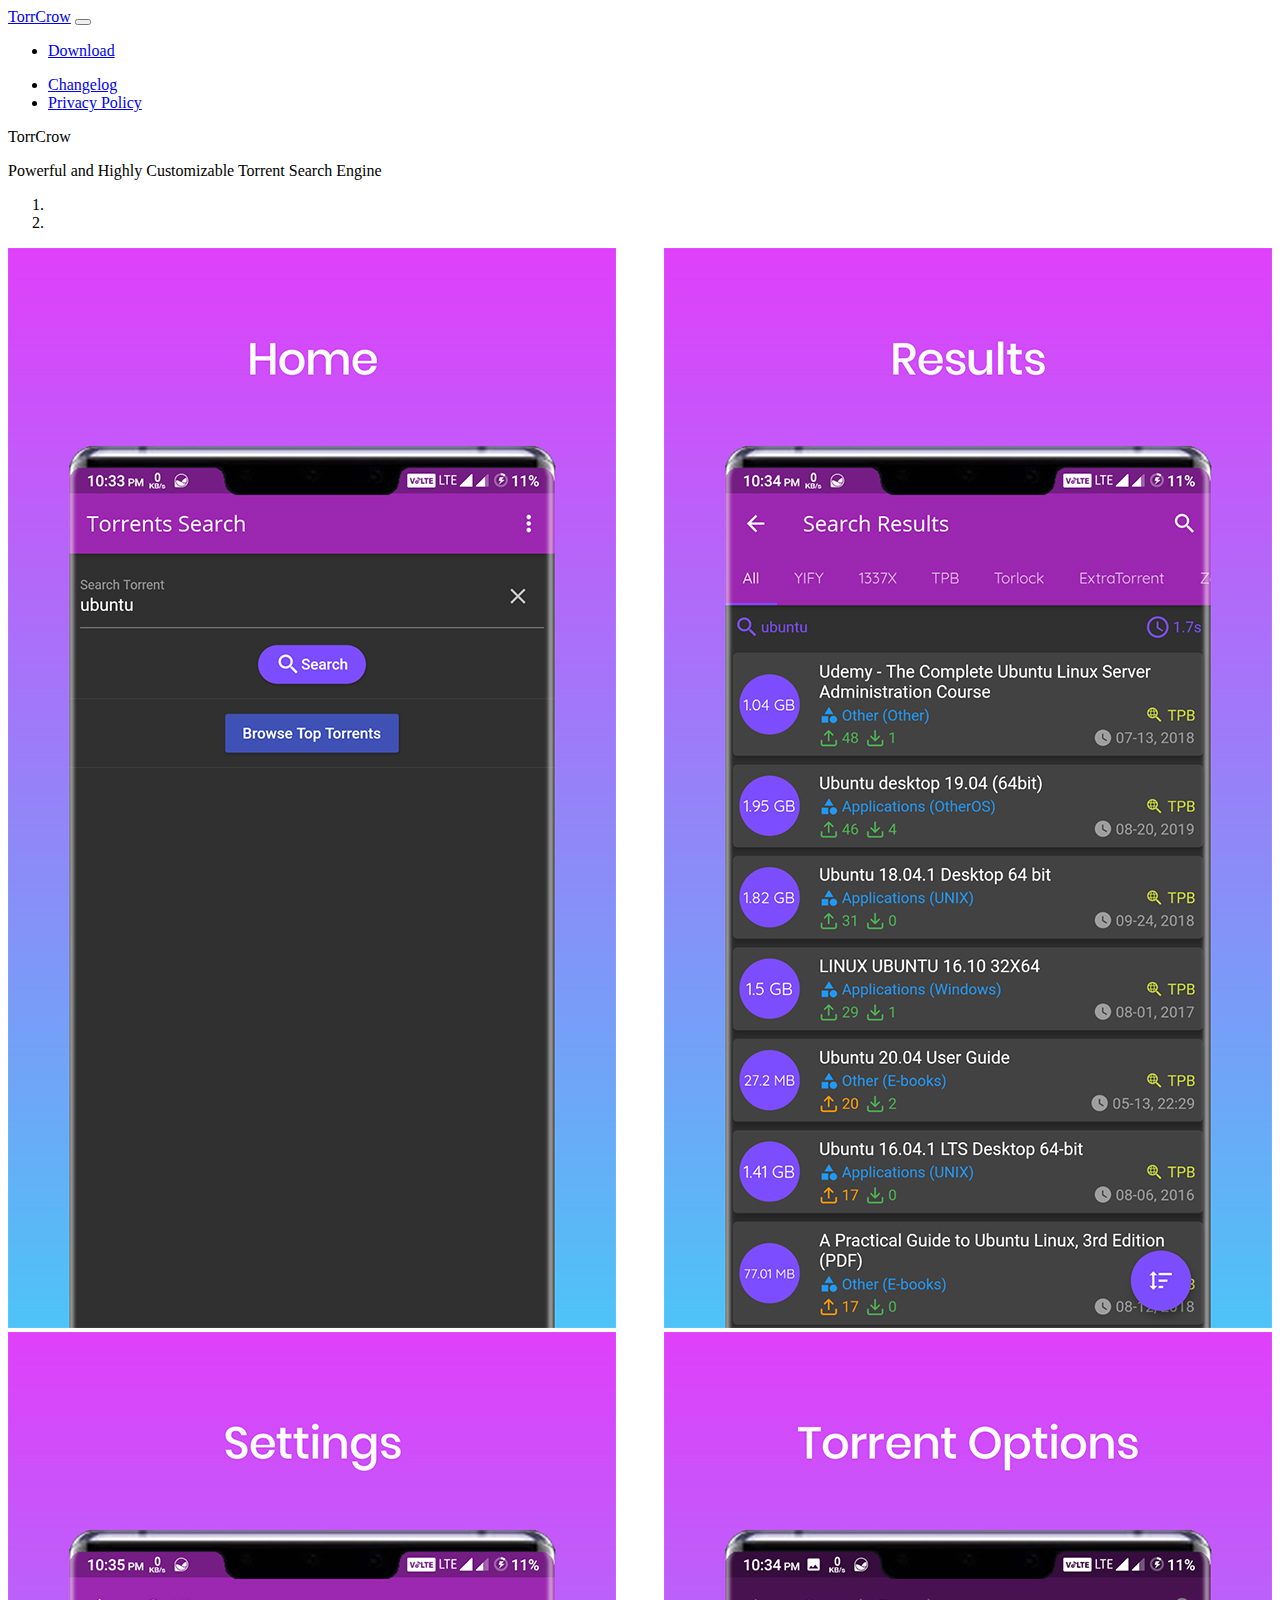
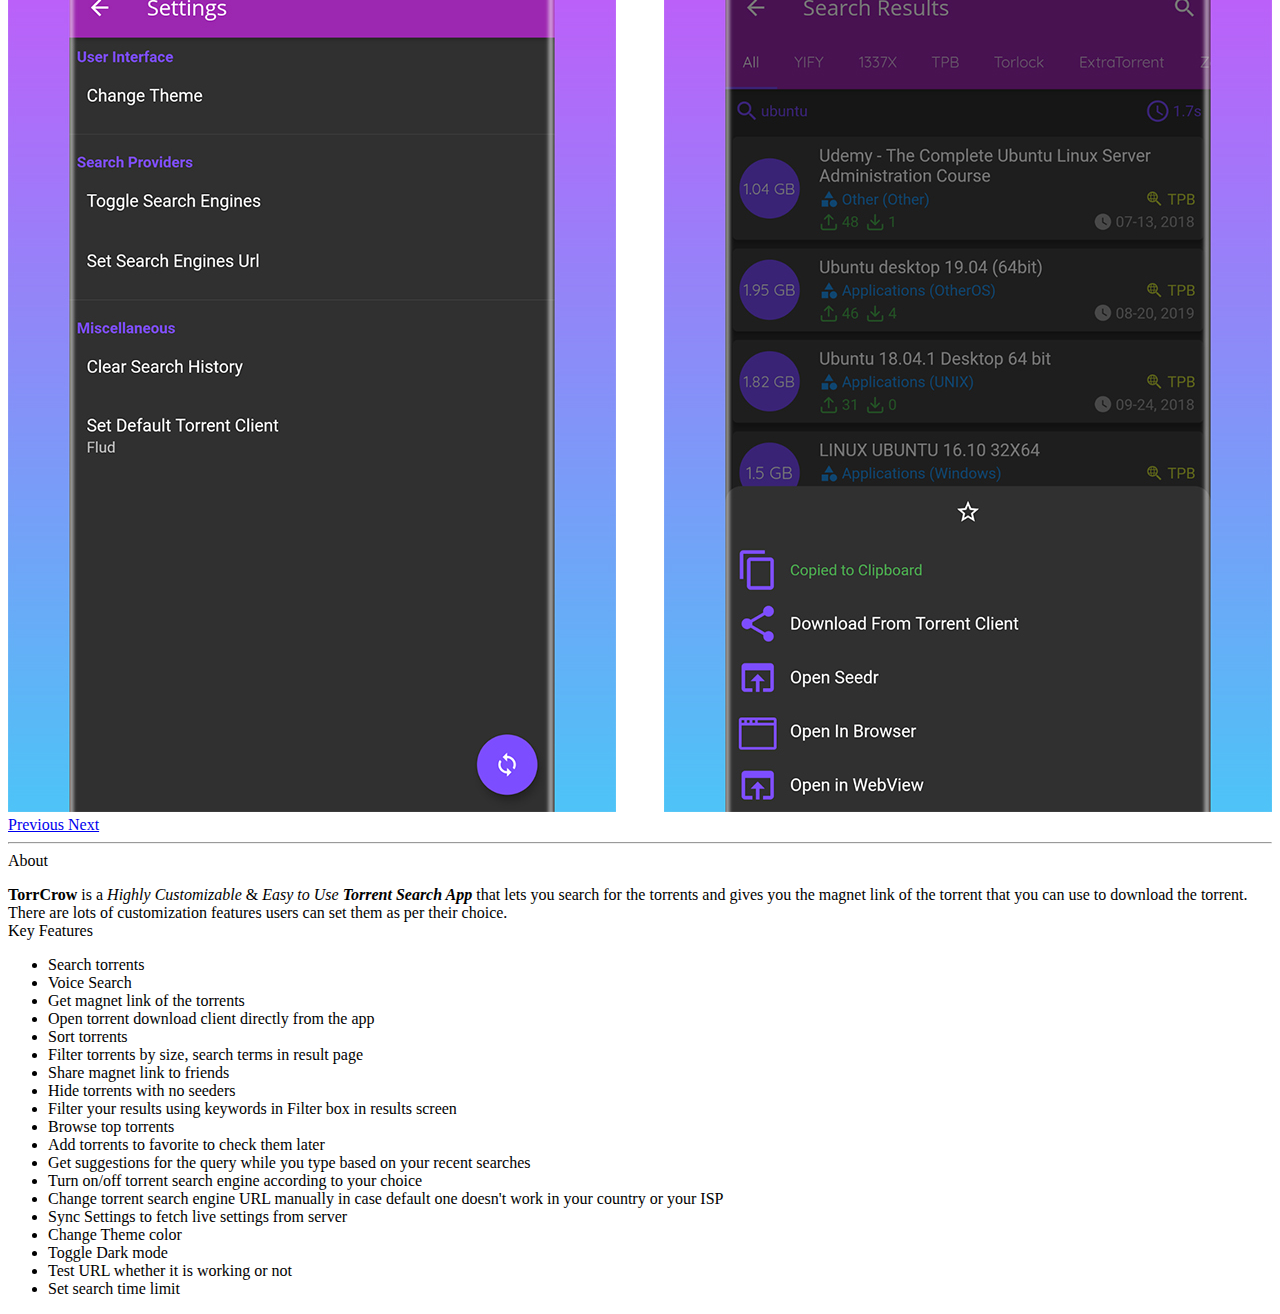
==== torrcrow/index.html @ e7c359f5 "Open link in same tab" ====
<!doctype html>
<html lang="en">

<head>
    <!-- Required meta tags -->
    <meta charset="utf-8">
    <meta name="viewport" content="width=device-width, initial-scale=1">

    <!-- Bootstrap CSS -->
    <link href="https://cdn.jsdelivr.net/npm/bootstrap@5.0.0-beta1/dist/css/bootstrap.min.css" rel="stylesheet"
        integrity="sha384-giJF6kkoqNQ00vy+HMDP7azOuL0xtbfIcaT9wjKHr8RbDVddVHyTfAAsrekwKmP1" crossorigin="anonymous">

    <link rel="stylesheet" href="style.css">
    <title>TorrCrow</title>
</head>

<body>
    <!-- Navbar -->
    <nav class="navbar navbar-expand-lg navbar-dark bg-dark sticky-top">
        <div class="container-fluid">
            <a class="navbar-brand" href="/torrcrow">TorrCrow</a>
            <button class="navbar-toggler" type="button" data-bs-toggle="collapse" data-bs-target="#navbarNav" aria-controls="navbarNav"
                aria-expanded="false" aria-label="Toggle navigation">
                <span class="navbar-toggler-icon"></span>
            </button>
            <div class="collapse navbar-collapse" id="navbarNav">
                <ul class="navbar-nav mr-auto">
                    <li class="nav-item">
                        <a class="nav-link" href="https://play.google.com/store/apps/details?id=com.shivam.torrent_search">Download</a>
                    </li>
                    <!-- <li class="nav-item">
                        <a class="nav-link" href="#tutorial">How to Use</a>
                    </li> -->
                </ul>
                <ul class="navbar-nav">
                    <li class="nav-item">
                        <a class="nav-link" href="changelog.html">Changelog</a>
                    </li>
                    <li class="nav-item">
                        <a class="nav-link" href="privacy-policy.html">Privacy
                            Policy</a>
                    </li>
                </ul>
            </div>
        </div>
    </nav>
    <!-- /Navbar -->

    <div class="container">
        <!-- jumbotron -->
        <div class="bg-danger my-3 p-3 rounded">
            <div class="display-4">TorrCrow</div>
            <p class="lead">Powerful and Highly Customizable Torrent Search Engine</p>
        </div>

        <!-- carousel/ss -->
        <div id="carouselExampleIndicators" class="carousel slide" data-bs-ride="carousel">
            <ol class="carousel-indicators">
                <li data-bs-target="#carouselExampleIndicators" data-bs-slide-to="0" class="active"></li>
                <li data-bs-target="#carouselExampleIndicators" data-bs-slide-to="1"></li>
            </ol>
            <div class="carousel-inner">
                <div class="carousel-item active">
                    <img src="assets/images/ss/1.jpg" class="d-block w-100" alt="home">
                </div>
                <div class="carousel-item">
                    <img src="assets/images/ss/2.jpg" class="d-block w-100" alt="...">
                </div>
            </div>
            <a class="carousel-control-prev" href="#carouselExampleIndicators" role="button" data-bs-slide="prev">
                <span class="carousel-control-prev-icon" aria-hidden="true"></span>
                <span class="visually-hidden">Previous</span>
            </a>
            <a class="carousel-control-next" href="#carouselExampleIndicators" role="button" data-bs-slide="next">
                <span class="carousel-control-next-icon" aria-hidden="true"></span>
                <span class="visually-hidden">Next</span>
            </a>
        </div>
        <!-- /carousel -->

        <hr>

        <!-- about the app -->
        <div>
            <div class="h2">About</div>
            <p class="lead">
            <div class="my-2">
                <div>
                    <strong>TorrCrow</strong> is a <em>Highly Customizable</em> & <em>Easy to Use</em> <strong><em>Torrent Search
                            App</em></strong> that lets you search for the torrents and gives you the magnet link of the torrent that you
                    can use to download the torrent.
                </div>
                <div>There are lots of customization features users can set them as per their choice.</div>
            </div>

            <div class="h5">Key Features</div>
            <ul class="list-group">
                <li class="list-group-item">Search torrents</li>
                <li class="list-group-item">Voice Search</li>
                <li class="list-group-item">Get magnet link of the torrents</li>
                <li class="list-group-item">Open torrent download client directly from the app</li>
                <li class="list-group-item">Sort torrents</li>
                <li class="list-group-item">Filter torrents by size, search terms in result page</li>
                <li class="list-group-item">Share magnet link to friends</li>
                <li class="list-group-item">Hide torrents with no seeders</li>
                <li class="list-group-item">Filter your results using keywords in Filter box in results screen</li>
                <li class="list-group-item">Browse top torrents</li>
                <li class="list-group-item">Add torrents to favorite to check them later</li>
                <li class="list-group-item">Get suggestions for the query while you type based on your recent searches</li>
                <li class="list-group-item">Turn on/off torrent search engine according to your choice</li>
                <li class="list-group-item">Change torrent search engine URL manually in case default one doesn't work in your country or
                    your ISP
                </li>
                <li class="list-group-item">Sync Settings to fetch live settings from server</li>
                <li class="list-group-item">Change Theme color</li>
                <li class="list-group-item">Toggle Dark mode</li>
                <li class="list-group-item">Test URL whether it is working or not</li>
                <li class="list-group-item">Set search time limit</li>
            </ul>
            </p>
        </div>
        <!-- /about -->

    </div>

    <script src="https://cdn.jsdelivr.net/npm/bootstrap@5.0.0-beta1/dist/js/bootstrap.bundle.min.js"
        integrity="sha384-ygbV9kiqUc6oa4msXn9868pTtWMgiQaeYH7/t7LECLbyPA2x65Kgf80OJFdroafW" crossorigin="anonymous"></script>
</body>

</html>
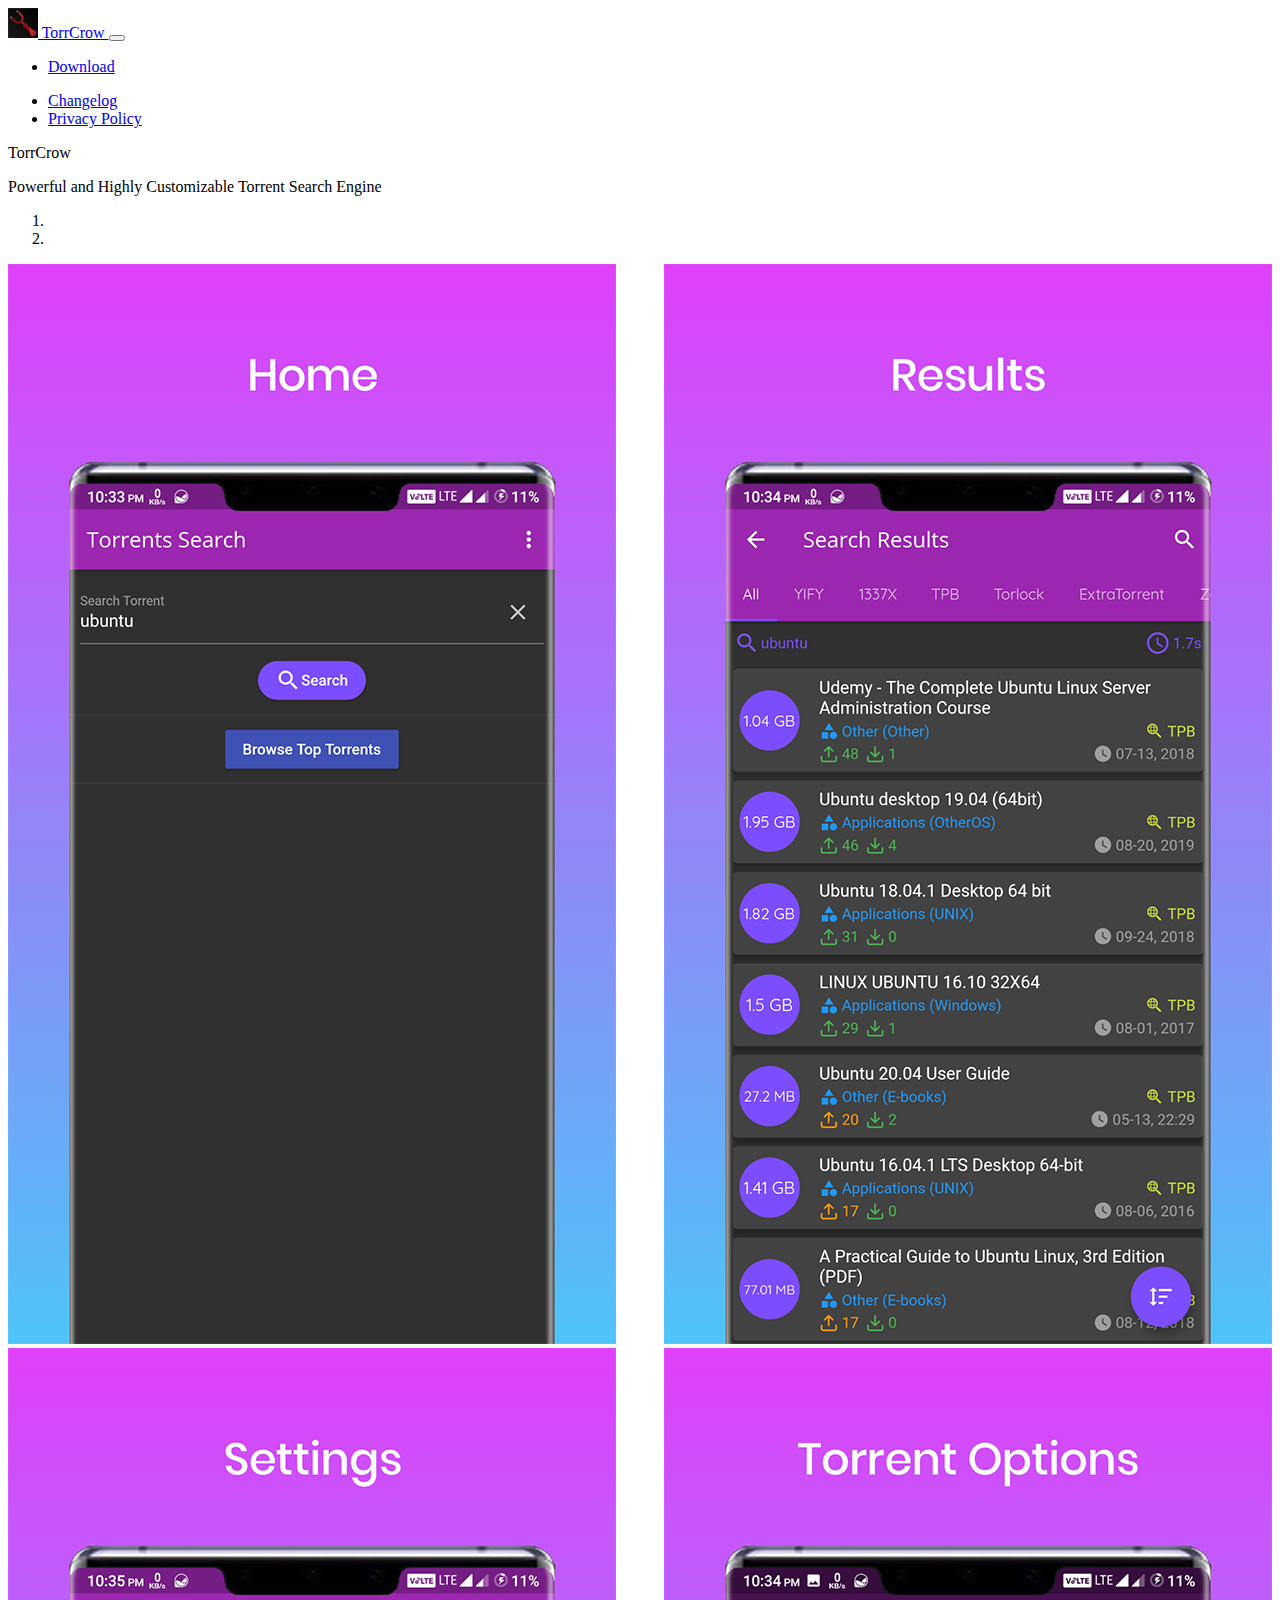
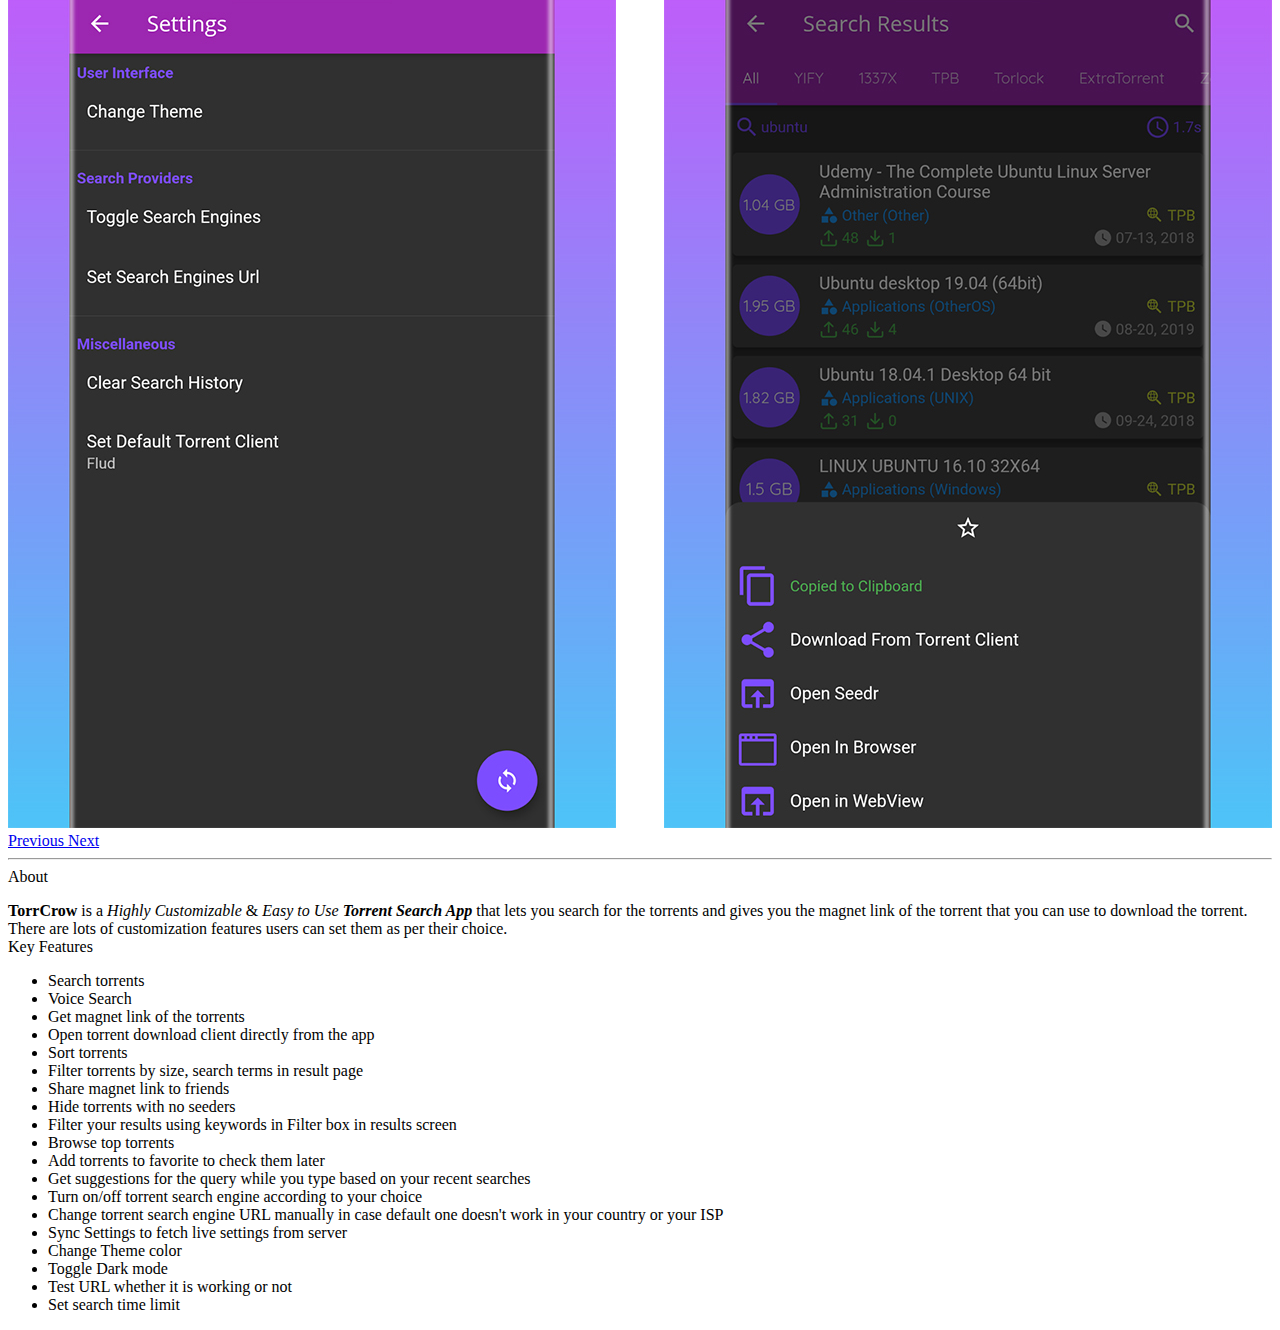
==== commit 5ad85fa6: "Add brand icon in navbar" ====
--- a/torrcrow/index.html
+++ b/torrcrow/index.html
@@ -18,7 +18,10 @@
     <!-- Navbar -->
     <nav class="navbar navbar-expand-lg navbar-dark bg-dark sticky-top">
         <div class="container-fluid">
-            <a class="navbar-brand" href="/torrcrow">TorrCrow</a>
+            <a class="navbar-brand" href="/torrcrow">
+                <img src="/torrcrow/assets/images/logo.svg" alt="TC" width="30" height="30" class="d-inline-block align-center">
+                TorrCrow
+            </a>
             <button class="navbar-toggler" type="button" data-bs-toggle="collapse" data-bs-target="#navbarNav" aria-controls="navbarNav"
                 aria-expanded="false" aria-label="Toggle navigation">
                 <span class="navbar-toggler-icon"></span>
@@ -26,7 +29,8 @@
             <div class="collapse navbar-collapse" id="navbarNav">
                 <ul class="navbar-nav mr-auto">
                     <li class="nav-item">
-                        <a class="nav-link" href="https://play.google.com/store/apps/details?id=com.shivam.torrent_search">Download</a>
+                        <a class="nav-link" href="https://play.google.com/store/apps/details?id=com.shivam.torrent_search"
+                            target="_blank">Download</a>
                     </li>
                     <!-- <li class="nav-item">
                         <a class="nav-link" href="#tutorial">How to Use</a>
@@ -34,10 +38,10 @@
                 </ul>
                 <ul class="navbar-nav">
                     <li class="nav-item">
-                        <a class="nav-link" href="changelog.html">Changelog</a>
+                        <a class="nav-link" href="/torrcrow/changelog.html">Changelog</a>
                     </li>
                     <li class="nav-item">
-                        <a class="nav-link" href="privacy-policy.html">Privacy
+                        <a class="nav-link" href="/torrcrow/privacy-policy.html">Privacy
                             Policy</a>
                     </li>
                 </ul>
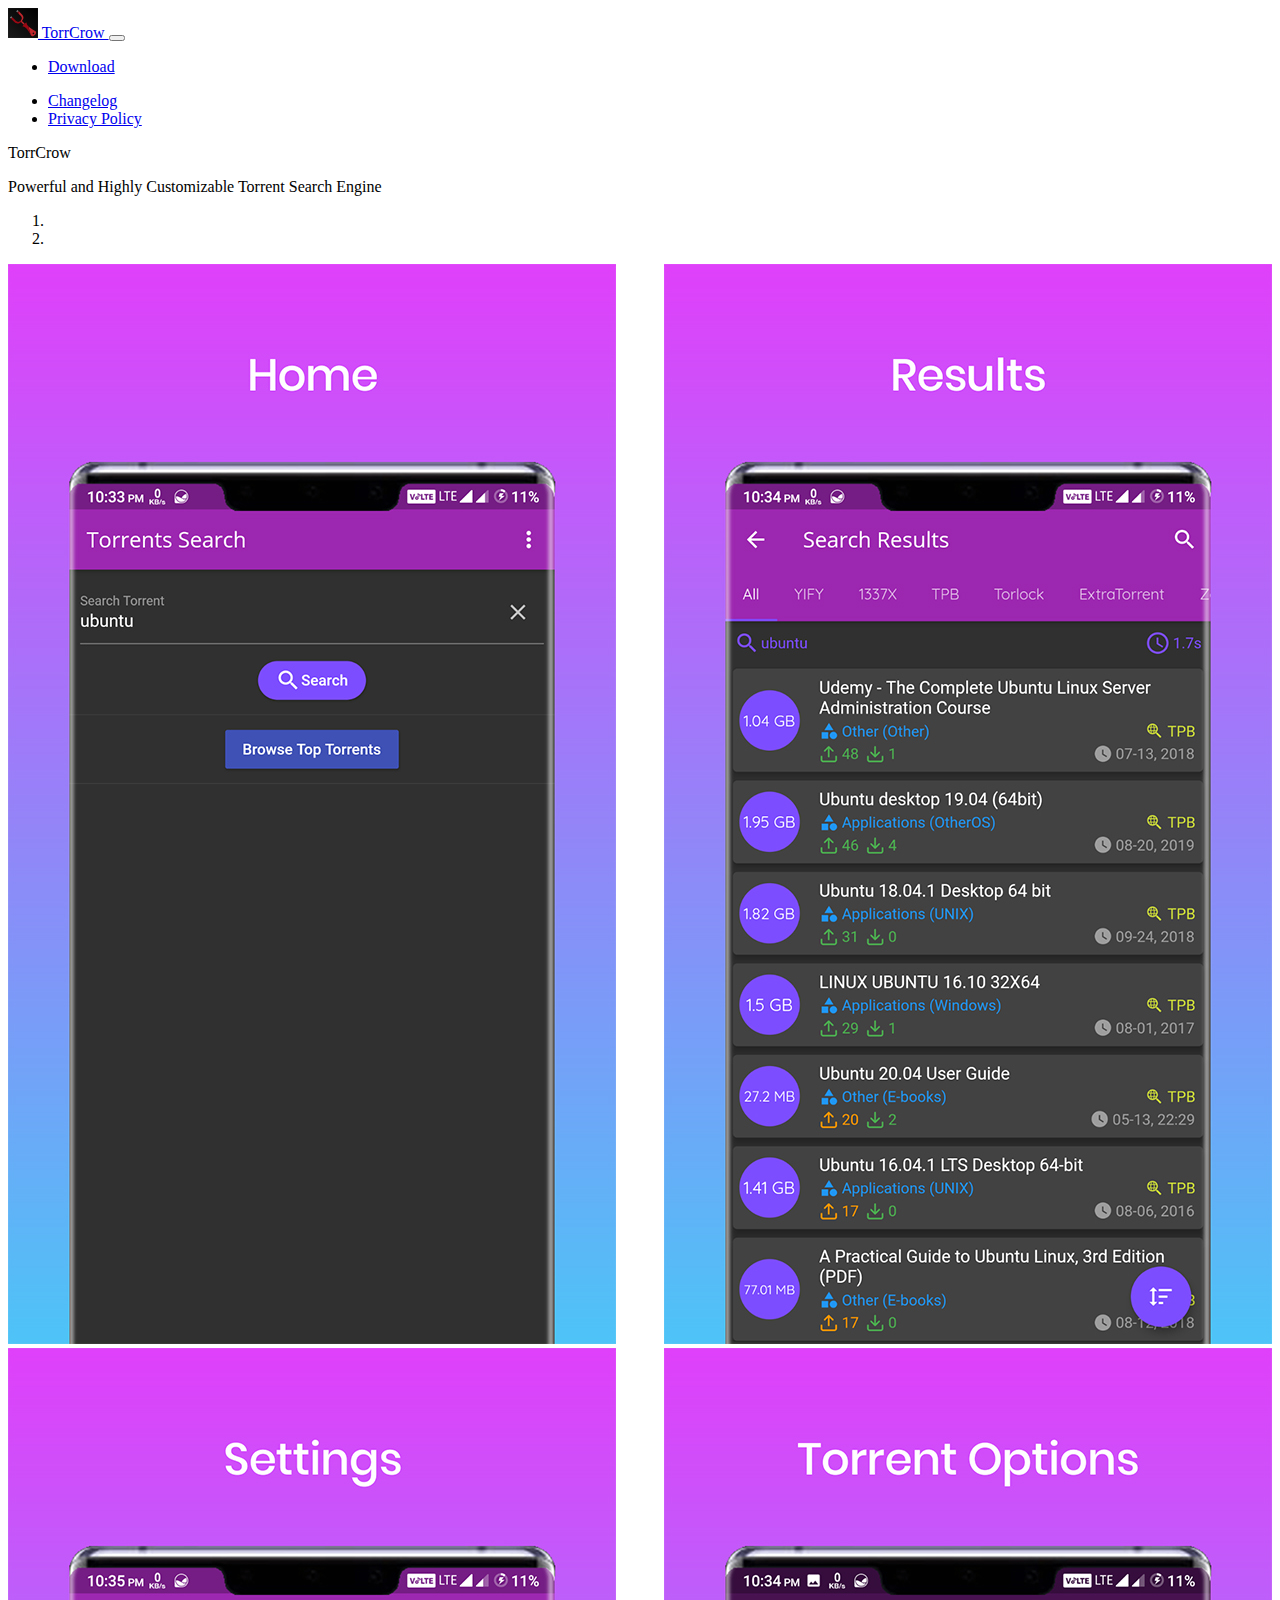
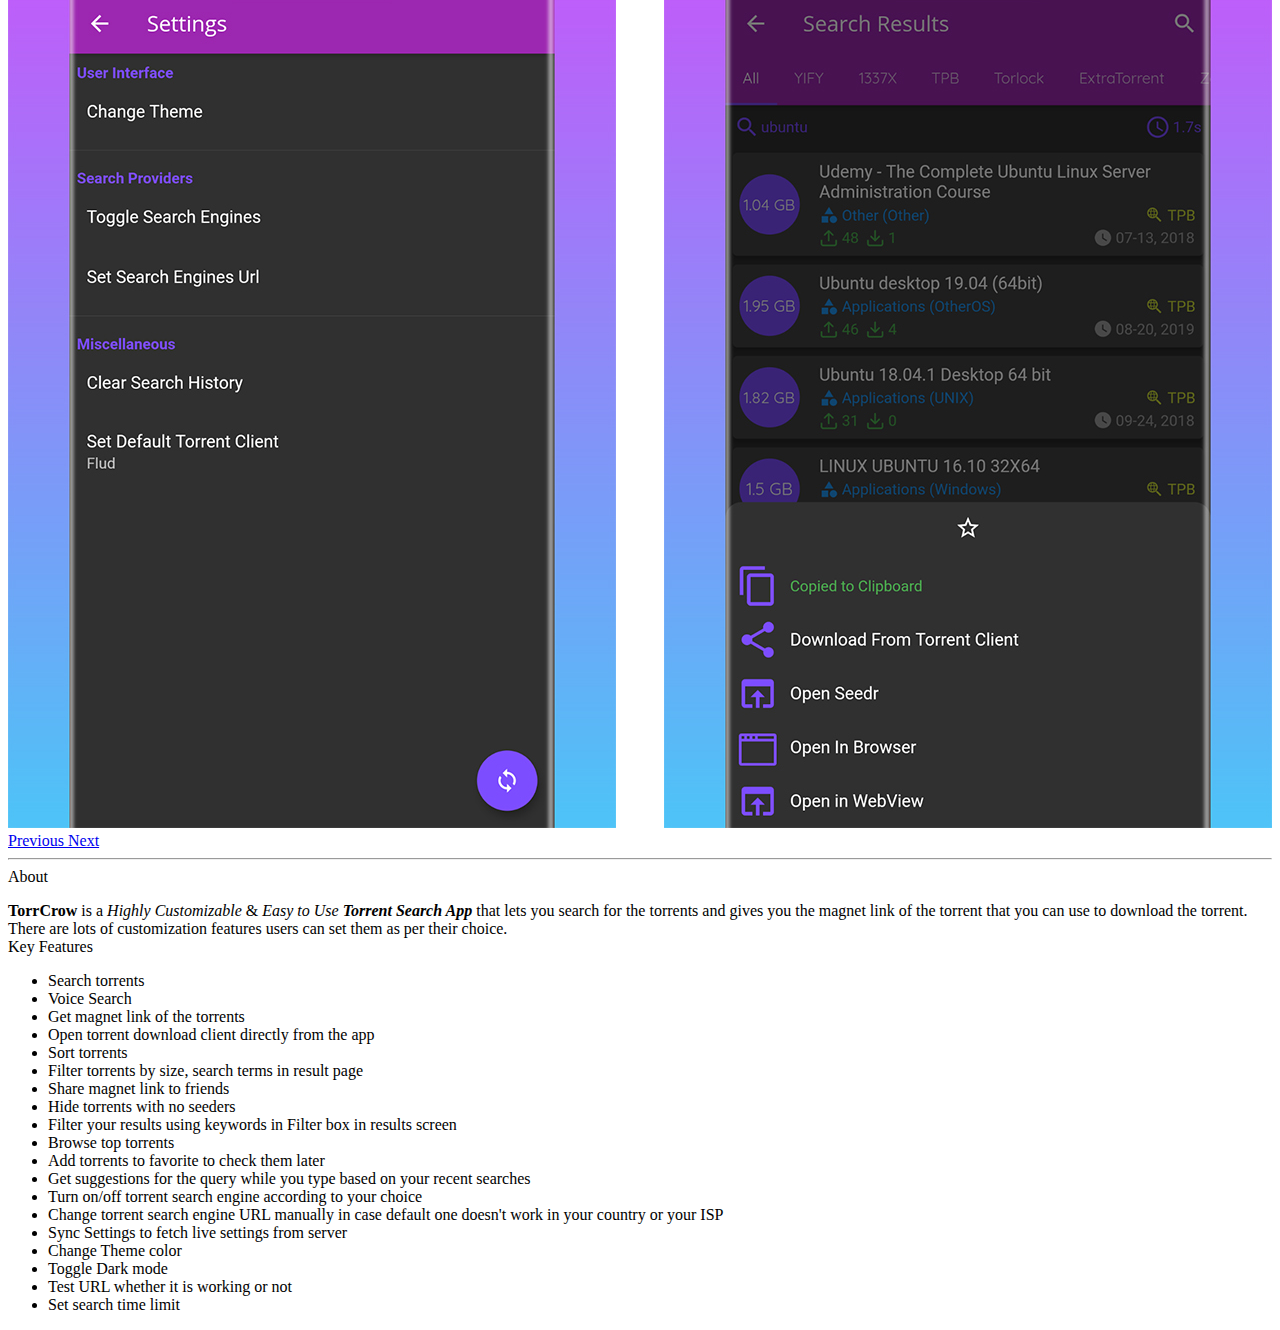
==== commit fc20fdc2: "Add favicon" ====
--- a/torrcrow/index.html
+++ b/torrcrow/index.html
@@ -5,11 +5,12 @@
     <!-- Required meta tags -->
     <meta charset="utf-8">
     <meta name="viewport" content="width=device-width, initial-scale=1">
-
+    <!-- Favicon -->
+    <link rel="icon" href="/torrcrow/assets/images/favicon.ico" sizes="16x16">
     <!-- Bootstrap CSS -->
     <link href="https://cdn.jsdelivr.net/npm/bootstrap@5.0.0-beta1/dist/css/bootstrap.min.css" rel="stylesheet"
         integrity="sha384-giJF6kkoqNQ00vy+HMDP7azOuL0xtbfIcaT9wjKHr8RbDVddVHyTfAAsrekwKmP1" crossorigin="anonymous">
-
+    <!-- My CSS -->
     <link rel="stylesheet" href="style.css">
     <title>TorrCrow</title>
 </head>
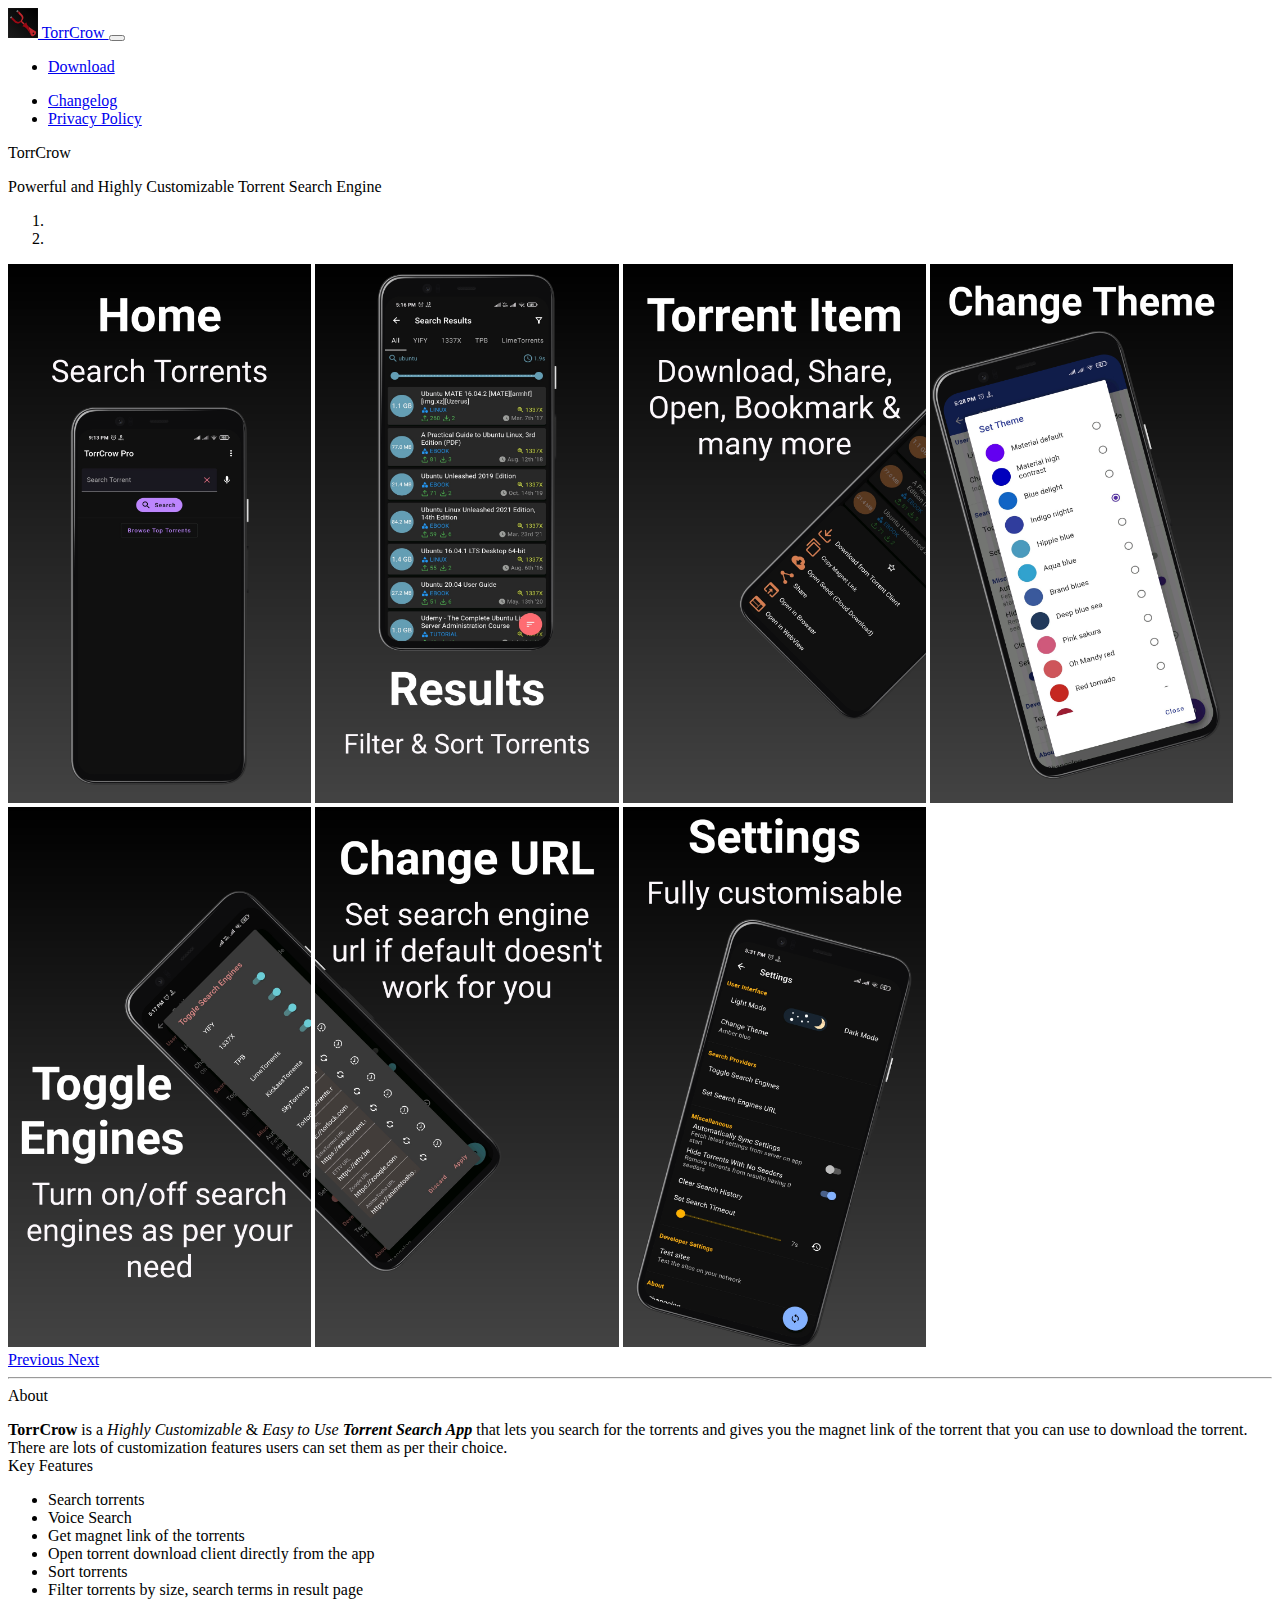
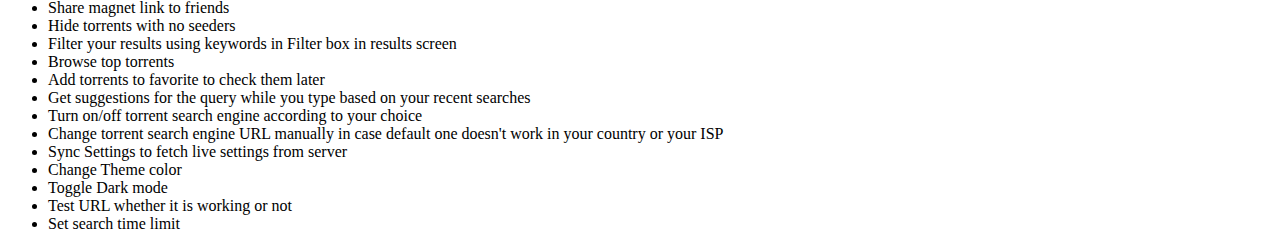
==== commit 97e0ce12: "Update images" ====
--- a/torrcrow/index.html
+++ b/torrcrow/index.html
@@ -11,7 +11,8 @@
     <link href="https://cdn.jsdelivr.net/npm/bootstrap@5.0.0-beta1/dist/css/bootstrap.min.css" rel="stylesheet"
         integrity="sha384-giJF6kkoqNQ00vy+HMDP7azOuL0xtbfIcaT9wjKHr8RbDVddVHyTfAAsrekwKmP1" crossorigin="anonymous">
     <!-- My CSS -->
-    <link rel="stylesheet" href="style.css">
+    <link rel="stylesheet" href="/torrcrow/styles.css">
+
     <title>TorrCrow</title>
 </head>
 
@@ -20,17 +21,18 @@
     <nav class="navbar navbar-expand-lg navbar-dark bg-dark sticky-top">
         <div class="container-fluid">
             <a class="navbar-brand" href="/torrcrow">
-                <img src="/torrcrow/assets/images/logo.svg" alt="TC" width="30" height="30" class="d-inline-block align-center">
+                <img src="assets/images/logo.svg" alt="TC" width="30" height="30" class="d-inline-block align-center">
                 TorrCrow
             </a>
-            <button class="navbar-toggler" type="button" data-bs-toggle="collapse" data-bs-target="#navbarNav" aria-controls="navbarNav"
-                aria-expanded="false" aria-label="Toggle navigation">
+            <button class="navbar-toggler" type="button" data-bs-toggle="collapse" data-bs-target="#navbarNav"
+                aria-controls="navbarNav" aria-expanded="false" aria-label="Toggle navigation">
                 <span class="navbar-toggler-icon"></span>
             </button>
             <div class="collapse navbar-collapse" id="navbarNav">
                 <ul class="navbar-nav mr-auto">
                     <li class="nav-item">
-                        <a class="nav-link" href="https://play.google.com/store/apps/details?id=com.shivam.torrent_search"
+                        <a class="nav-link"
+                            href="https://play.google.com/store/apps/details?id=com.shivam.torrent_search"
                             target="_blank">Download</a>
                     </li>
                     <!-- <li class="nav-item">
@@ -66,10 +68,16 @@
             </ol>
             <div class="carousel-inner">
                 <div class="carousel-item active">
-                    <img src="assets/images/ss/1.jpg" class="d-block w-100" alt="home">
+                    <img src="assets/images/ss/1.png" style="width: 24%;" alt="Home">
+                    <img src="assets/images/ss/2.png" style="width: 24%;" alt="Results">
+                    <img src="assets/images/ss/3.png" style="width: 24%;" alt="Torrent Item">
+                    <img src="assets/images/ss/6.png" style="width: 24%;" alt="Change Theme">
                 </div>
+
                 <div class="carousel-item">
-                    <img src="assets/images/ss/2.jpg" class="d-block w-100" alt="...">
+                    <img src="assets/images/ss/4.png" style="width: 24%;" alt="Toggle Engines">
+                    <img src="assets/images/ss/5.png" style="width: 24%;" alt="Change URL">
+                    <img src="assets/images/ss/7.png" style="width: 24%;" alt="Settings">
                 </div>
             </div>
             <a class="carousel-control-prev" href="#carouselExampleIndicators" role="button" data-bs-slide="prev">
@@ -91,9 +99,11 @@
             <p class="lead">
             <div class="my-2">
                 <div>
-                    <strong>TorrCrow</strong> is a <em>Highly Customizable</em> & <em>Easy to Use</em> <strong><em>Torrent Search
-                            App</em></strong> that lets you search for the torrents and gives you the magnet link of the torrent that you
-                    can use to download the torrent.
+                    <strong>TorrCrow</strong> is a <em>Highly Customizable</em> & <em>Easy to Use</em>
+                    <strong>
+                        <em>Torrent Search App</em>
+                    </strong> that lets you search for the torrents and gives you the magnet link of the
+                    torrent that you can use to download the torrent.
                 </div>
                 <div>There are lots of customization features users can set them as per their choice.</div>
             </div>
@@ -111,9 +121,11 @@
                 <li class="list-group-item">Filter your results using keywords in Filter box in results screen</li>
                 <li class="list-group-item">Browse top torrents</li>
                 <li class="list-group-item">Add torrents to favorite to check them later</li>
-                <li class="list-group-item">Get suggestions for the query while you type based on your recent searches</li>
+                <li class="list-group-item">Get suggestions for the query while you type based on your recent searches
+                </li>
                 <li class="list-group-item">Turn on/off torrent search engine according to your choice</li>
-                <li class="list-group-item">Change torrent search engine URL manually in case default one doesn't work in your country or
+                <li class="list-group-item">Change torrent search engine URL manually in case default one doesn't work
+                    in your country or
                     your ISP
                 </li>
                 <li class="list-group-item">Sync Settings to fetch live settings from server</li>
@@ -129,7 +141,8 @@
     </div>
 
     <script src="https://cdn.jsdelivr.net/npm/bootstrap@5.0.0-beta1/dist/js/bootstrap.bundle.min.js"
-        integrity="sha384-ygbV9kiqUc6oa4msXn9868pTtWMgiQaeYH7/t7LECLbyPA2x65Kgf80OJFdroafW" crossorigin="anonymous"></script>
+        integrity="sha384-ygbV9kiqUc6oa4msXn9868pTtWMgiQaeYH7/t7LECLbyPA2x65Kgf80OJFdroafW"
+        crossorigin="anonymous"></script>
 </body>
 
 </html>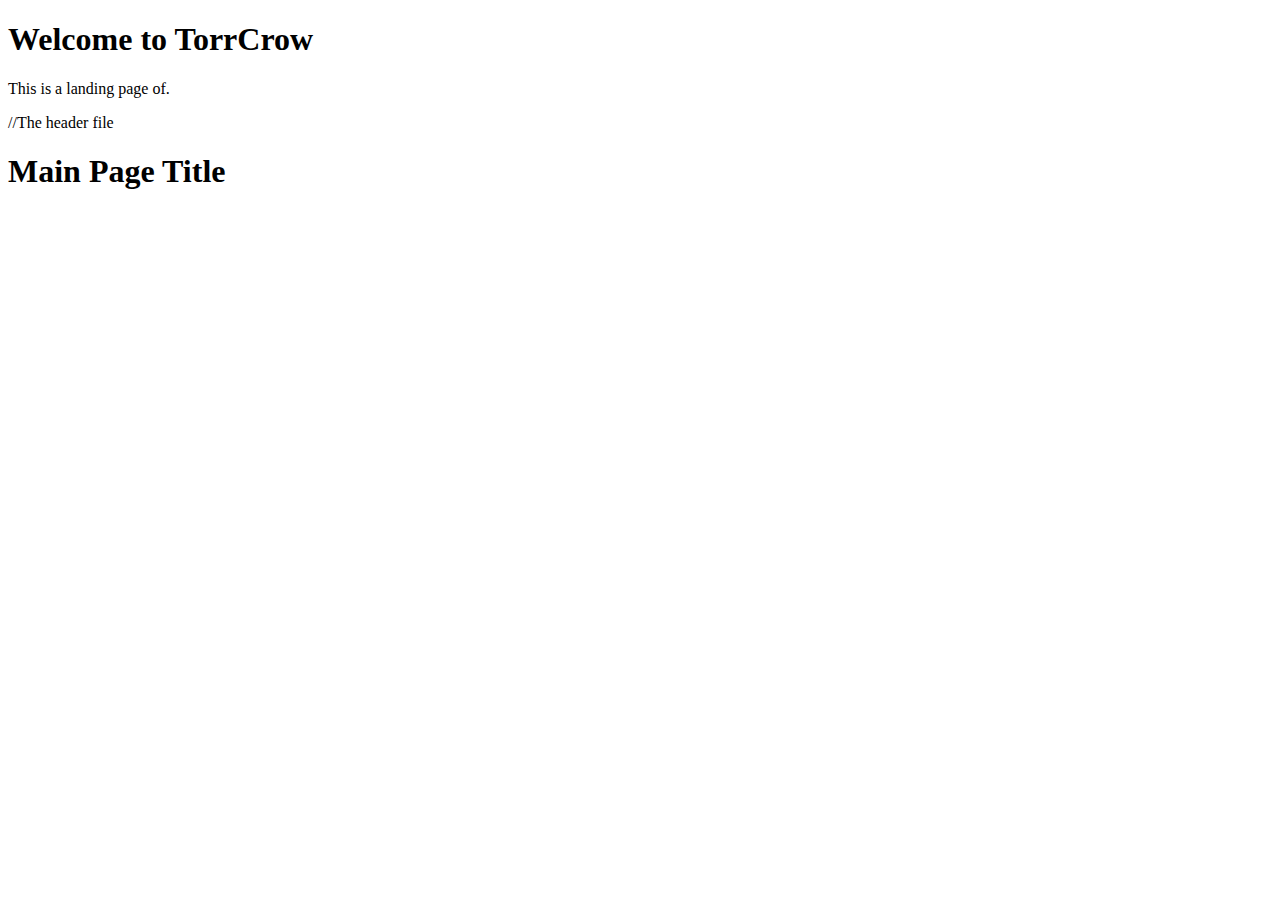
==== commit ae4e48b9: "Update index.html" ====
--- a/torrcrow/index.html
+++ b/torrcrow/index.html
@@ -1,148 +1,19 @@
-<!doctype html>
+<!DOCTYPE html>
 <html lang="en">
-
 <head>
-    <!-- Required meta tags -->
-    <meta charset="utf-8">
-    <meta name="viewport" content="width=device-width, initial-scale=1">
-    <!-- Favicon -->
-    <link rel="icon" href="/torrcrow/assets/images/favicon.ico" sizes="16x16">
-    <!-- Bootstrap CSS -->
-    <link href="https://cdn.jsdelivr.net/npm/bootstrap@5.0.0-beta1/dist/css/bootstrap.min.css" rel="stylesheet"
-        integrity="sha384-giJF6kkoqNQ00vy+HMDP7azOuL0xtbfIcaT9wjKHr8RbDVddVHyTfAAsrekwKmP1" crossorigin="anonymous">
-    <!-- My CSS -->
-    <link rel="stylesheet" href="/torrcrow/styles.css">
-
+    <meta charset="UTF-8">
+    <meta name="viewport" content="width=device-width, initial-scale=1.0">
     <title>TorrCrow</title>
 </head>
+<body>
+    <h1>Welcome to TorrCrow</h1>
+    <p>This is a landing page of.</p>
+</body>
+</html>
 
-<body>
-    <!-- Navbar -->
-    <nav class="navbar navbar-expand-lg navbar-dark bg-dark sticky-top">
-        <div class="container-fluid">
-            <a class="navbar-brand" href="/torrcrow">
-                <img src="assets/images/logo.svg" alt="TC" width="30" height="30" class="d-inline-block align-center">
-                TorrCrow
-            </a>
-            <button class="navbar-toggler" type="button" data-bs-toggle="collapse" data-bs-target="#navbarNav"
-                aria-controls="navbarNav" aria-expanded="false" aria-label="Toggle navigation">
-                <span class="navbar-toggler-icon"></span>
-            </button>
-            <div class="collapse navbar-collapse" id="navbarNav">
-                <ul class="navbar-nav mr-auto">
-                    <li class="nav-item">
-                        <a class="nav-link"
-                            href="https://play.google.com/store/apps/details?id=com.shivam.torrent_search"
-                            target="_blank">Download</a>
-                    </li>
-                    <!-- <li class="nav-item">
-                        <a class="nav-link" href="#tutorial">How to Use</a>
-                    </li> -->
-                </ul>
-                <ul class="navbar-nav">
-                    <li class="nav-item">
-                        <a class="nav-link" href="/torrcrow/changelog.html">Changelog</a>
-                    </li>
-                    <li class="nav-item">
-                        <a class="nav-link" href="/torrcrow/privacy-policy.html">Privacy
-                            Policy</a>
-                    </li>
-                </ul>
-            </div>
-        </div>
-    </nav>
-    <!-- /Navbar -->
+//The header file
+<header>
+<h1>Main Page Title</h1>
 
-    <div class="container">
-        <!-- jumbotron -->
-        <div class="bg-danger my-3 p-3 rounded">
-            <div class="display-4">TorrCrow</div>
-            <p class="lead">Powerful and Highly Customizable Torrent Search Engine</p>
-        </div>
+</header>
 
-        <!-- carousel/ss -->
-        <div id="carouselExampleIndicators" class="carousel slide" data-bs-ride="carousel">
-            <ol class="carousel-indicators">
-                <li data-bs-target="#carouselExampleIndicators" data-bs-slide-to="0" class="active"></li>
-                <li data-bs-target="#carouselExampleIndicators" data-bs-slide-to="1"></li>
-            </ol>
-            <div class="carousel-inner">
-                <div class="carousel-item active">
-                    <img src="assets/images/ss/1.png" style="width: 24%;" alt="Home">
-                    <img src="assets/images/ss/2.png" style="width: 24%;" alt="Results">
-                    <img src="assets/images/ss/3.png" style="width: 24%;" alt="Torrent Item">
-                    <img src="assets/images/ss/6.png" style="width: 24%;" alt="Change Theme">
-                </div>
-
-                <div class="carousel-item">
-                    <img src="assets/images/ss/4.png" style="width: 24%;" alt="Toggle Engines">
-                    <img src="assets/images/ss/5.png" style="width: 24%;" alt="Change URL">
-                    <img src="assets/images/ss/7.png" style="width: 24%;" alt="Settings">
-                </div>
-            </div>
-            <a class="carousel-control-prev" href="#carouselExampleIndicators" role="button" data-bs-slide="prev">
-                <span class="carousel-control-prev-icon" aria-hidden="true"></span>
-                <span class="visually-hidden">Previous</span>
-            </a>
-            <a class="carousel-control-next" href="#carouselExampleIndicators" role="button" data-bs-slide="next">
-                <span class="carousel-control-next-icon" aria-hidden="true"></span>
-                <span class="visually-hidden">Next</span>
-            </a>
-        </div>
-        <!-- /carousel -->
-
-        <hr>
-
-        <!-- about the app -->
-        <div>
-            <div class="h2">About</div>
-            <p class="lead">
-            <div class="my-2">
-                <div>
-                    <strong>TorrCrow</strong> is a <em>Highly Customizable</em> & <em>Easy to Use</em>
-                    <strong>
-                        <em>Torrent Search App</em>
-                    </strong> that lets you search for the torrents and gives you the magnet link of the
-                    torrent that you can use to download the torrent.
-                </div>
-                <div>There are lots of customization features users can set them as per their choice.</div>
-            </div>
-
-            <div class="h5">Key Features</div>
-            <ul class="list-group">
-                <li class="list-group-item">Search torrents</li>
-                <li class="list-group-item">Voice Search</li>
-                <li class="list-group-item">Get magnet link of the torrents</li>
-                <li class="list-group-item">Open torrent download client directly from the app</li>
-                <li class="list-group-item">Sort torrents</li>
-                <li class="list-group-item">Filter torrents by size, search terms in result page</li>
-                <li class="list-group-item">Share magnet link to friends</li>
-                <li class="list-group-item">Hide torrents with no seeders</li>
-                <li class="list-group-item">Filter your results using keywords in Filter box in results screen</li>
-                <li class="list-group-item">Browse top torrents</li>
-                <li class="list-group-item">Add torrents to favorite to check them later</li>
-                <li class="list-group-item">Get suggestions for the query while you type based on your recent searches
-                </li>
-                <li class="list-group-item">Turn on/off torrent search engine according to your choice</li>
-                <li class="list-group-item">Change torrent search engine URL manually in case default one doesn't work
-                    in your country or
-                    your ISP
-                </li>
-                <li class="list-group-item">Sync Settings to fetch live settings from server</li>
-                <li class="list-group-item">Change Theme color</li>
-                <li class="list-group-item">Toggle Dark mode</li>
-                <li class="list-group-item">Test URL whether it is working or not</li>
-                <li class="list-group-item">Set search time limit</li>
-            </ul>
-            </p>
-        </div>
-        <!-- /about -->
-
-    </div>
-
-    <script src="https://cdn.jsdelivr.net/npm/bootstrap@5.0.0-beta1/dist/js/bootstrap.bundle.min.js"
-        integrity="sha384-ygbV9kiqUc6oa4msXn9868pTtWMgiQaeYH7/t7LECLbyPA2x65Kgf80OJFdroafW"
-        crossorigin="anonymous"></script>
-</body>
-
-</html>